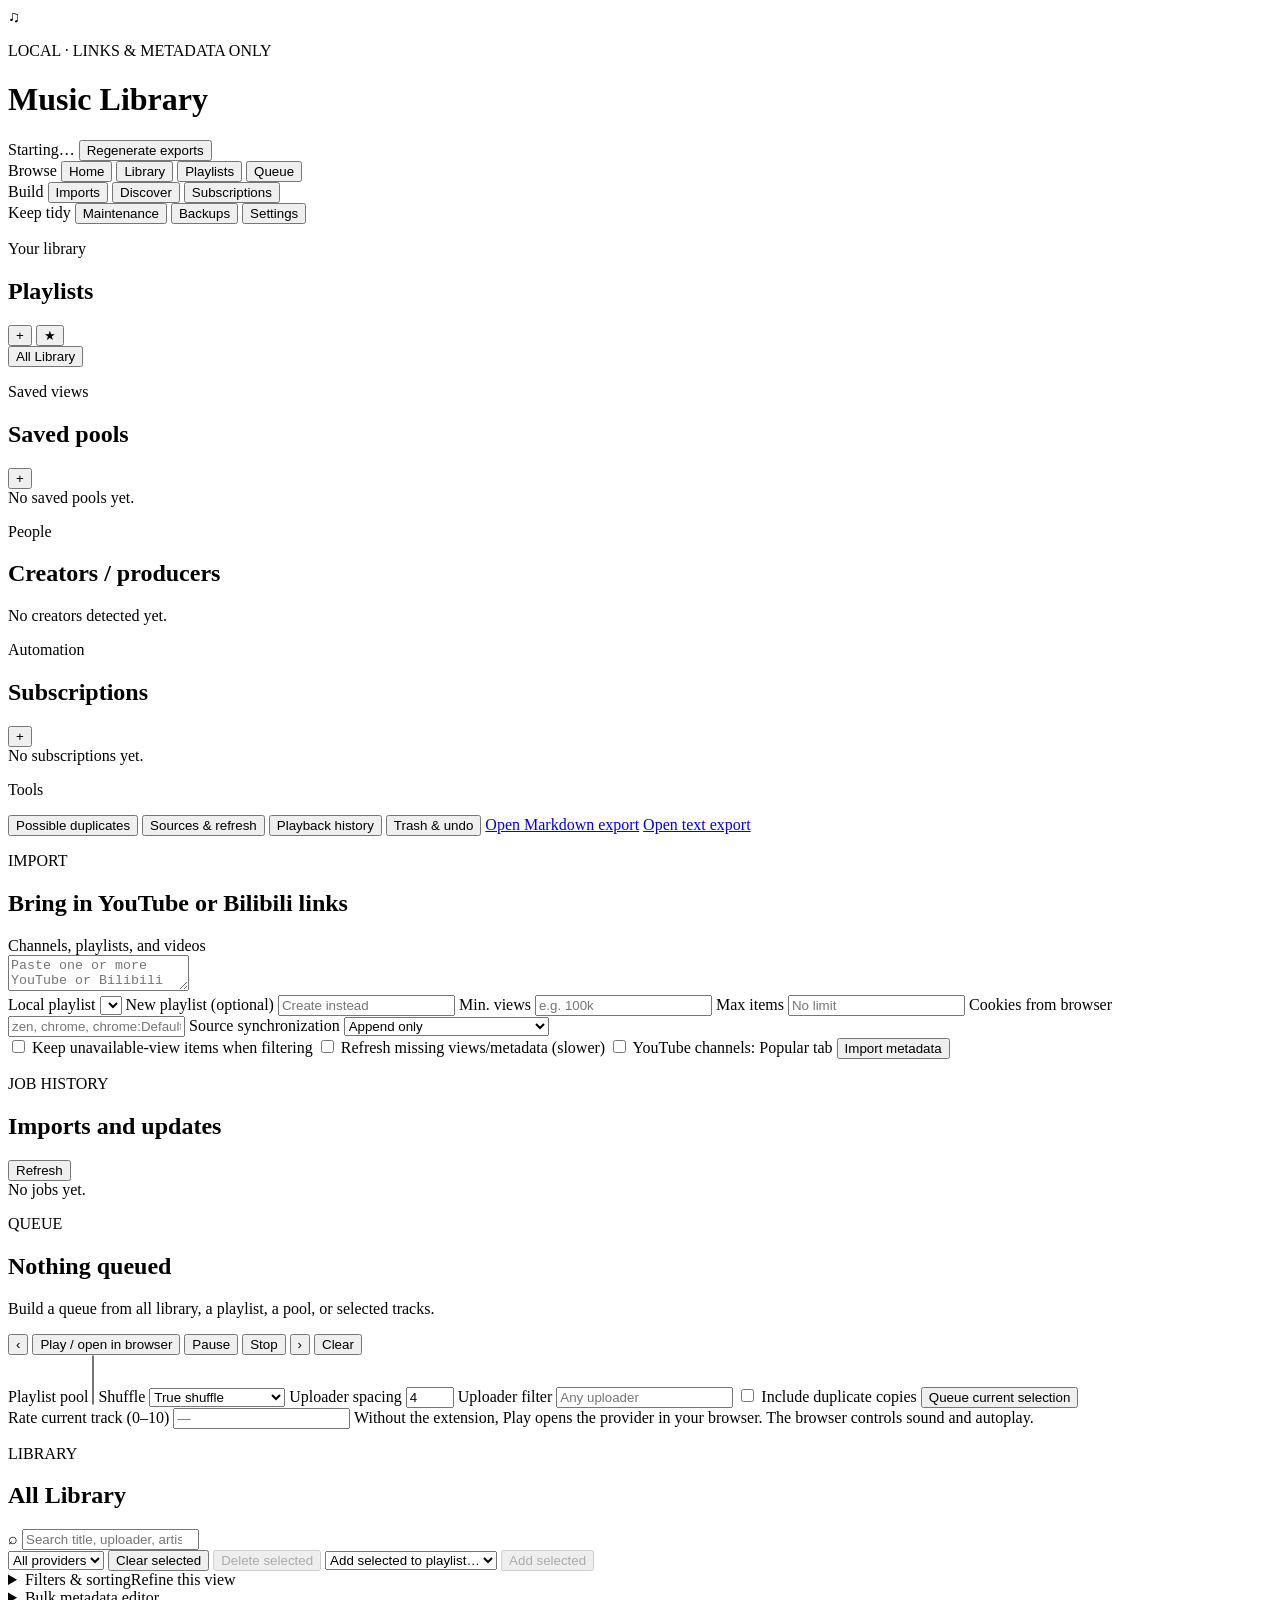
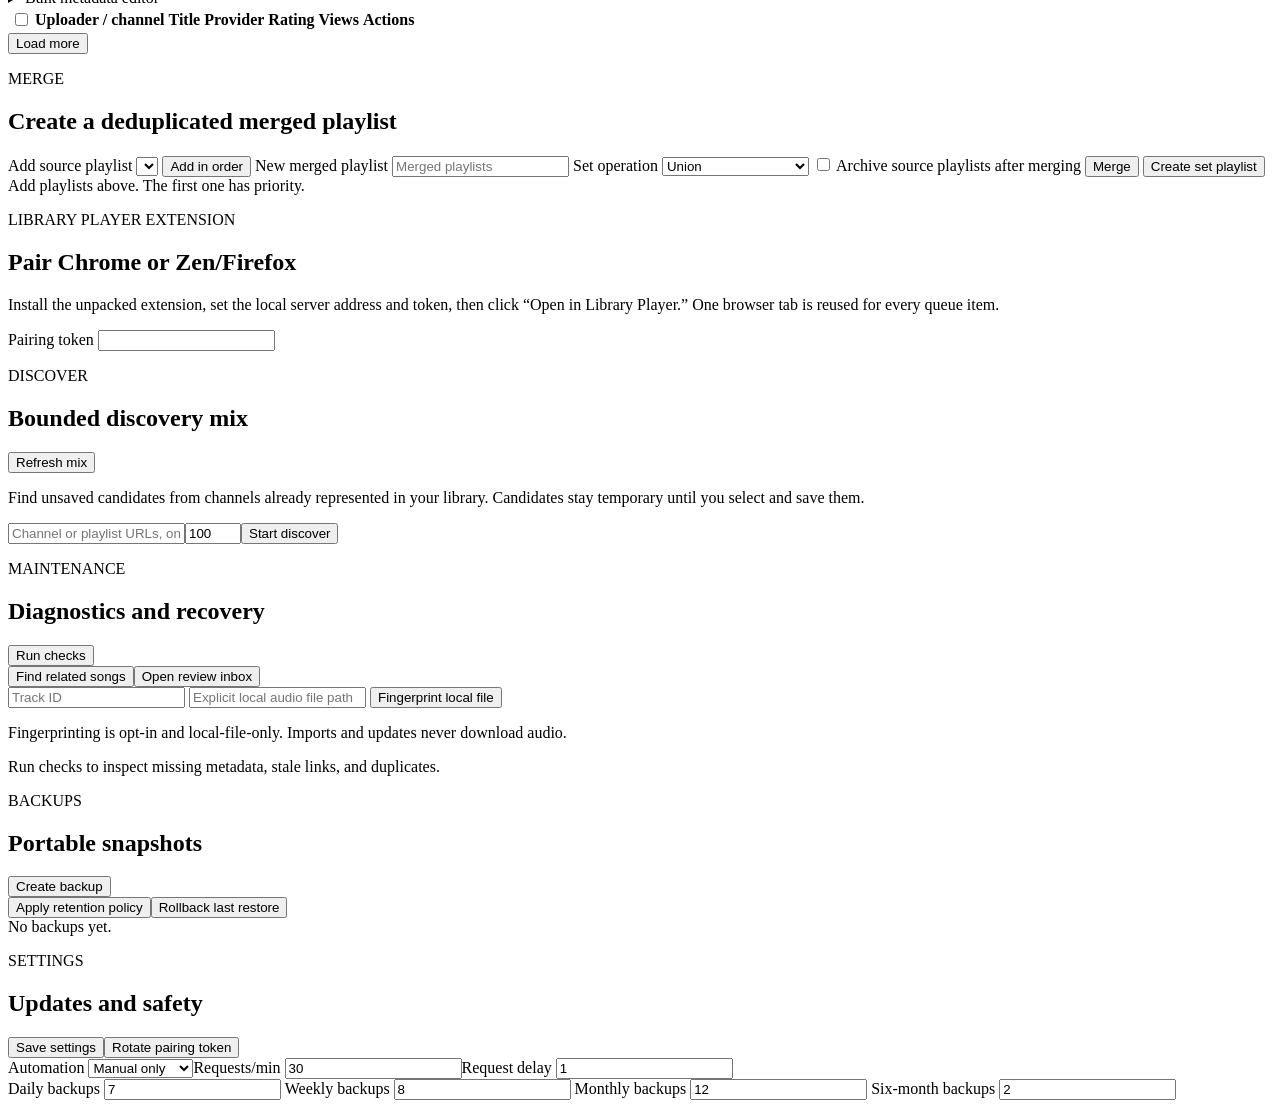
==== music_library/static/index.html @ 89f22b05 "Release v0.5.0 playlist intelligence and packaging" ====
<!doctype html>
<html lang="en">
  <head>
    <meta charset="utf-8">
    <meta name="viewport" content="width=device-width, initial-scale=1">
    <title>Local Music Library</title>
    <link rel="stylesheet" href="/styles.css">
  </head>
  <body>
    <header class="app-header">
      <div class="brand-lockup">
        <div class="brand-mark" aria-hidden="true">♫</div>
        <div>
        <p class="eyebrow">LOCAL · LINKS &amp; METADATA ONLY</p>
        <h1>Music Library</h1>
        </div>
      </div>
      <div class="header-status">
        <span class="stats-chip"><span class="status-dot" aria-hidden="true"></span><span id="stats">Starting…</span></span>
        <button class="secondary" id="export-button">Regenerate exports</button>
      </div>
    </header>
    <nav class="view-nav" aria-label="Primary">
      <div class="nav-group">
        <span class="nav-label">Browse</span>
        <button class="view-link active" data-view="home">Home</button>
        <button class="view-link" data-view="library">Library</button>
        <button class="view-link" data-view="playlists">Playlists</button>
        <button class="view-link" data-view="queue">Queue</button>
      </div>
      <div class="nav-group">
        <span class="nav-label">Build</span>
        <button class="view-link" data-view="imports">Imports</button>
        <button class="view-link" data-view="discover">Discover</button>
        <button class="view-link" data-view="subscriptions">Subscriptions</button>
      </div>
      <div class="nav-group">
        <span class="nav-label">Keep tidy</span>
        <button class="view-link" data-view="maintenance">Maintenance</button>
        <button class="view-link" data-view="backups">Backups</button>
        <button class="view-link" data-view="settings">Settings</button>
      </div>
    </nav>

    <main class="layout">
      <aside class="sidebar">
        <section>
          <p class="sidebar-label">Your library</p>
          <div class="section-heading">
            <h2>Playlists</h2>
            <button class="icon" id="new-playlist-button" title="New playlist">+</button>
            <button class="icon" id="new-rating-playlist-button" title="New rating playlist">★</button>
          </div>
          <button class="playlist-link active" data-playlist-id="">All Library</button>
          <div id="playlist-list" class="stack-list"></div>
        </section>

        <section>
          <p class="sidebar-label">Saved views</p>
          <div class="section-heading">
            <h2>Saved pools</h2>
            <button class="icon" id="save-pool-button" title="Save the current selection as a pool">+</button>
          </div>
          <div id="pool-list" class="stack-list muted">No saved pools yet.</div>
        </section>

        <section>
          <p class="sidebar-label">People</p>
          <div class="section-heading">
            <h2>Creators / producers</h2>
          </div>
          <div id="creator-list" class="stack-list muted">No creators detected yet.</div>
        </section>

        <section>
          <p class="sidebar-label">Automation</p>
          <div class="section-heading">
            <h2>Subscriptions</h2>
            <button class="icon" id="new-subscription-button" title="Subscribe to a channel or playlist">+</button>
          </div>
          <div id="subscription-list" class="stack-list muted">No subscriptions yet.</div>
        </section>

        <section class="sidebar-actions">
          <p class="sidebar-label">Tools</p>
          <button id="duplicates-button">Possible duplicates</button>
          <button id="sources-button">Sources &amp; refresh</button>
          <button id="history-button">Playback history</button>
          <button id="trash-button">Trash &amp; undo</button>
          <a href="/library.md" target="_blank">Open Markdown export</a>
          <a href="/library.txt" target="_blank">Open text export</a>
        </section>
      </aside>

      <section class="workspace">
        <section class="panel import-panel" data-view-panel="imports home">
          <div class="section-heading">
            <div>
              <p class="eyebrow">IMPORT</p>
              <h2>Bring in YouTube or Bilibili links</h2>
            </div>
            <span class="muted">Channels, playlists, and videos</span>
          </div>
          <form id="import-form">
            <textarea id="import-urls" required placeholder="Paste one or more YouTube or Bilibili URLs — one per line"></textarea>
            <div class="form-row import-options">
              <label>Local playlist
                <select id="import-playlist" required></select>
              </label>
              <label>New playlist (optional)
                <input id="new-import-playlist" placeholder="Create instead">
              </label>
              <label>Min. views
                <input id="min-views" placeholder="e.g. 100k" inputmode="decimal">
              </label>
              <label>Max items
                <input id="max-items" type="number" min="1" placeholder="No limit">
              </label>
              <label>Cookies from browser
                <input id="cookies-browser" placeholder="zen, chrome, chrome:Default">
              </label>
              <label>Source synchronization
                <select id="sync-policy">
                  <option value="append_only">Append only</option>
                  <option value="mirror">Mirror source membership</option>
                  <option value="mirror_preserve_local_removals">Mirror, preserve local removals</option>
                </select>
              </label>
            </div>
            <div class="form-row checks">
              <label><input type="checkbox" id="include-unknown-views"> Keep unavailable-view items when filtering</label>
              <label><input type="checkbox" id="refresh-views"> Refresh missing views/metadata (slower)</label>
              <label><input type="checkbox" id="youtube-popular"> YouTube channels: Popular tab</label>
              <button type="submit">Import metadata</button>
            </div>
          </form>
          <p id="import-status" class="status" aria-live="polite"></p>
          <div id="import-progress-wrap" class="import-progress" hidden>
            <progress id="import-progress" max="1" value="0"></progress>
            <span id="import-progress-label" class="muted"></span>
          </div>
        </section>
        <section class="panel jobs-panel" data-view-panel="imports home">
          <div class="section-heading"><div><p class="eyebrow">JOB HISTORY</p><h2>Imports and updates</h2></div><button id="jobs-refresh-button">Refresh</button></div>
          <div id="jobs-list" class="stack-list muted">No jobs yet.</div>
        </section>

        <section class="panel queue-panel" data-view-panel="queue home">
          <div class="section-heading">
            <div>
              <p class="eyebrow">QUEUE</p>
              <h2 id="now-title">Nothing queued</h2>
              <p id="now-creator" class="muted">Build a queue from all library, a playlist, a pool, or selected tracks.</p>
            </div>
            <div class="queue-controls">
              <button id="previous-button" title="Previous">‹</button>
              <button id="play-button">Play / open in browser</button>
              <button id="pause-button" class="secondary">Pause</button>
              <button id="stop-button" class="secondary">Stop</button>
              <button id="next-button" title="Next">›</button>
              <button id="clear-queue-button" class="secondary" title="Clear queue">Clear</button>
            </div>
          </div>
          <div class="queue-build">
            <label>Playlist pool
              <select id="pool-playlists" multiple size="3" aria-label="Playlists to include in queue pool"></select>
            </label>
            <label>Shuffle
              <select id="shuffle-mode">
                <option value="true">True shuffle</option>
                <option value="variety">Variety by uploader</option>
              </select>
            </label>
            <label>Uploader spacing
              <input id="creator-cooldown" type="number" min="0" max="20" value="4">
            </label>
            <label>Uploader filter
              <input id="creator-filter" placeholder="Any uploader">
            </label>
            <label><input id="include-repeats" type="checkbox"> Include duplicate copies</label>
            <button id="queue-selection-button">Queue current selection</button>
          </div>
          <div class="rating-bar">
            <label for="now-rating">Rate current track (0–10)</label>
            <input id="now-rating" inputmode="decimal" placeholder="—" aria-label="Rate current track from 0 to 10">
            <span id="player-status" class="muted">Without the extension, Play opens the provider in your browser. The browser controls sound and autoplay.</span>
          </div>
          <ol id="queue-preview" class="queue-preview"></ol>
        </section>

        <section class="panel library-panel" data-view-panel="library home">
          <div class="section-heading library-heading">
            <div>
              <p class="eyebrow">LIBRARY</p>
              <h2 id="library-heading">All Library</h2>
            </div>
            <span id="result-count" class="muted"></span>
          </div>
          <div class="library-tools">
            <div class="library-search-row">
              <div class="search-field">
                <span class="search-icon" aria-hidden="true">⌕</span>
                <input id="track-search" type="search" placeholder="Search title, uploader, artist, album, tags, notes…">
              </div>
              <select id="provider-filter" aria-label="Filter by provider">
                <option value="">All providers</option>
                <option value="youtube">YouTube</option>
                <option value="bilibili">Bilibili</option>
              </select>
              <button id="clear-selection-button" class="secondary">Clear selected</button>
              <button id="remove-selected-button" class="danger" disabled>Delete selected</button>
              <select id="selection-playlist" aria-label="Playlist for selected tracks">
                <option value="">Add selected to playlist…</option>
              </select>
              <button id="add-selected-button" disabled>Add selected</button>
            </div>
            <details class="filter-drawer">
              <summary><span>Filters &amp; sorting</span><span class="filter-summary">Refine this view</span></summary>
              <div class="filter-grid">
                <input id="creator-library-filter" type="search" placeholder="Filter uploader">
                <input id="artist-library-filter" type="search" placeholder="Filter artist">
                <input id="album-library-filter" type="search" placeholder="Filter album">
                <input id="genre-library-filter" type="search" placeholder="Filter genre">
                <select id="availability-filter">
                  <option value="">Any availability</option>
                  <option value="available">Available</option>
                  <option value="unavailable">Unavailable</option>
                  <option value="private">Private</option>
                  <option value="deleted">Deleted</option>
                </select>
                <input id="rating-filter" type="number" min="0" max="10" step="0.1" placeholder="Min rating">
                <input id="min-duration-filter" type="number" min="0" step="1" placeholder="Min seconds">
                <input id="max-duration-filter" type="number" min="0" step="1" placeholder="Max seconds">
                <input id="min-views-filter" type="number" min="0" step="1" placeholder="Min views">
                <input id="max-views-filter" type="number" min="0" step="1" placeholder="Max views">
                <select id="override-filter">
                  <option value="">Any metadata source</option>
                  <option value="true">User-overridden</option>
                  <option value="false">Provider-only</option>
                </select>
                <label class="sort-control">Sort
                  <select id="track-sort">
                    <option value="creator">Uploader</option>
                    <option value="title">Title</option>
                    <option value="provider">Provider</option>
                    <option value="artist">Artist</option>
                    <option value="album">Album</option>
                    <option value="genre">Genre</option>
                    <option value="views">Views</option>
                    <option value="rating">Rating</option>
                    <option value="duration">Duration</option>
                    <option value="position">Playlist order</option>
                    <option value="least_recently_played">Least recently played</option>
                    <option value="last_played">Last played (old → recent)</option>
                    <option value="date_added">Date added</option>
                  </select>
                </label>
                <label class="sort-control">Order
                  <select id="track-order">
                    <option value="asc">A → Z / low → high</option>
                    <option value="desc">Z → A / high → low</option>
                  </select>
                </label>
              </div>
              <div class="filter-actions">
                <button id="save-search-button" class="secondary">Save this search</button>
                <select id="saved-search-select"><option value="">Saved searches…</option></select>
              </div>
            </details>
          </div>
          <details class="bulk-editor">
            <summary>Bulk metadata editor</summary>
            <p class="muted">Build one or more operations, preview the exact changes, then apply them as one undoable action. Uses the selected tracks.</p>
            <div class="filters">
              <select id="bulk-operation-type">
                <option value="set">Set value</option>
                <option value="clear">Clear field</option>
                <option value="provider_refresh">Enable/disable provider refresh</option>
                <option value="find_replace">Find and replace</option>
                <option value="regex_replace">Regex replacement</option>
                <option value="exact_normalize">Exact-match normalization</option>
                <option value="tags_add">Add tags/aliases</option>
                <option value="tags_remove">Remove tags/aliases</option>
                <option value="tags_replace">Replace tags/aliases</option>
                <option value="copy_from_track">Copy from one track</option>
              </select>
              <select id="bulk-field">
                <option value="artist">Artist</option><option value="album">Album</option>
                <option value="album_artist">Album artist</option><option value="composer">Composer</option>
                <option value="featured_artists">Featured artists</option><option value="release_year">Release year</option>
                <option value="genre">Genre</option><option value="tags">Tags</option>
                <option value="notes">Notes</option><option value="aliases">Aliases</option>
                <option value="artwork_url">Artwork URL</option><option value="availability">Availability</option>
                <option value="version">Version/mix</option><option value="bpm">BPM</option>
                <option value="musical_key">Musical key</option><option value="language">Language</option>
                <option value="isrc">ISRC</option>
              </select>
              <input id="bulk-value" placeholder="Value, comma-separated values, or exact match">
              <input id="bulk-replacement" placeholder="Replacement">
              <input id="bulk-source-track" type="number" min="1" placeholder="Source track ID">
              <label><input id="bulk-refresh-enabled" type="checkbox" checked> Provider refresh enabled</label>
              <label><input id="bulk-ignore-case" type="checkbox"> Regex ignore case</label>
              <button id="bulk-add-operation" type="button" class="secondary">Add operation</button>
            </div>
            <div id="bulk-operation-list" class="stack-list muted">No operations added.</div>
            <div class="button-row">
              <button id="bulk-preview-button" type="button">Preview selected</button>
              <button id="bulk-apply-button" type="button" disabled>Apply preview</button>
              <button id="bulk-undo-button" type="button" class="secondary" disabled>Undo last bulk edit</button>
            </div>
            <div id="bulk-preview" class="stack-list muted">No preview yet.</div>
          </details>
          <div class="table-wrap library-scroll">
            <table>
              <thead>
                <tr>
                  <th><input type="checkbox" id="select-page" aria-label="Select page"></th>
                  <th>Uploader / channel</th>
                  <th>Title</th>
                  <th>Provider</th>
                  <th>Rating</th>
                  <th>Views</th>
                  <th>Actions</th>
                </tr>
              </thead>
              <tbody id="track-list"></tbody>
            </table>
          </div>
          <button id="load-more-button" class="secondary">Load more</button>
        </section>

        <section class="panel merge-panel" data-view-panel="playlists">
          <div class="section-heading">
            <div>
              <p class="eyebrow">MERGE</p>
              <h2>Create a deduplicated merged playlist</h2>
            </div>
          </div>
          <div class="form-row">
            <label>Add source playlist
              <select id="merge-source"></select>
            </label>
            <button id="merge-add-button" type="button">Add in order</button>
            <label>New merged playlist
              <input id="merge-name" placeholder="Merged playlists">
            </label>
            <label>Set operation
              <select id="playlist-set-operation"><option value="union">Union</option><option value="intersection">Intersection</option><option value="difference">Difference</option><option value="symmetric_difference">Symmetric difference</option></select>
            </label>
            <label><input type="checkbox" id="merge-archive"> Archive source playlists after merging</label>
            <button id="merge-button" type="button">Merge</button>
            <button id="playlist-set-button" type="button">Create set playlist</button>
          </div>
          <div id="merge-order" class="merge-order muted">Add playlists above. The first one has priority.</div>
        </section>

        <section class="panel pairing-panel" data-view-panel="settings home">
          <div>
            <p class="eyebrow">LIBRARY PLAYER EXTENSION</p>
            <h2>Pair Chrome or Zen/Firefox</h2>
            <p>Install the unpacked extension, set the local server address and token, then click “Open in Library Player.” One browser tab is reused for every queue item.</p>
          </div>
          <label>Pairing token
            <input id="pairing-token" readonly>
          </label>
          <p id="extension-status" class="status"></p>
        </section>
        <section class="panel" data-view-panel="discover">
          <div class="section-heading"><div><p class="eyebrow">DISCOVER</p><h2>Bounded discovery mix</h2></div>
            <button id="discover-refresh-button">Refresh mix</button></div>
          <p class="muted">Find unsaved candidates from channels already represented in your library. Candidates stay temporary until you select and save them.</p>
          <div class="form-row"><input id="discover-sources" placeholder="Channel or playlist URLs, one per line"><input id="discover-page-size" type="number" min="1" max="500" value="100"><button id="discover-start-button">Start discover</button></div>
          <div id="discover-status" class="status"></div><div id="discover-list" class="stack-list"></div>
        </section>
        <section class="panel" data-view-panel="maintenance">
          <div class="section-heading"><div><p class="eyebrow">MAINTENANCE</p><h2>Diagnostics and recovery</h2></div><button id="maintenance-refresh-button">Run checks</button></div>
          <div class="form-row"><button id="relationship-scan-button">Find related songs</button><button id="review-refresh-button">Open review inbox</button></div>
          <div class="form-row">
            <input id="fingerprint-track-id" type="number" min="1" placeholder="Track ID">
            <input id="fingerprint-local-path" placeholder="Explicit local audio file path">
            <button id="fingerprint-local-button">Fingerprint local file</button>
          </div>
          <p class="muted">Fingerprinting is opt-in and local-file-only. Imports and updates never download audio.</p>
          <div id="maintenance-report" class="stack-list muted">Run checks to inspect missing metadata, stale links, and duplicates.</div>
          <div id="review-list" class="stack-list"></div>
        </section>
        <section class="panel" data-view-panel="backups">
          <div class="section-heading"><div><p class="eyebrow">BACKUPS</p><h2>Portable snapshots</h2></div><button id="create-backup-button">Create backup</button></div>
          <div class="form-row"><button id="prune-backups-button" class="secondary">Apply retention policy</button><button id="rollback-restore-button" class="secondary">Rollback last restore</button></div>
          <div id="backup-list" class="stack-list muted">No backups yet.</div>
        </section>
        <section class="panel" data-view-panel="settings">
          <div class="section-heading"><div><p class="eyebrow">SETTINGS</p><h2>Updates and safety</h2></div><div class="button-row"><button id="save-settings-button">Save settings</button><button id="rotate-pairing-token-button" class="secondary">Rotate pairing token</button></div></div>
          <div class="form-row"><label>Automation <select id="setting-schedule"><option value="manual">Manual only</option><option value="3h">Every 3 hours</option><option value="daily">Daily</option></select></label><label>Requests/min <input id="setting-rpm" type="number" min="1" value="30"></label><label>Request delay <input id="setting-delay" type="number" min="0" step="0.1" value="1"></label></div>
          <div class="form-row">
            <label>Daily backups <input id="setting-backup-daily" type="number" min="0" value="7"></label>
            <label>Weekly backups <input id="setting-backup-weekly" type="number" min="0" value="8"></label>
            <label>Monthly backups <input id="setting-backup-monthly" type="number" min="0" value="12"></label>
            <label>Six-month backups <input id="setting-backup-long-term" type="number" min="1" value="2"></label>
          </div>
        </section>
      </section>
    </main>

    <div id="toast" class="rating-toast" hidden>
      <span id="toast-label"></span>
      <input id="toast-rating" inputmode="decimal" placeholder="Rate 0–10">
      <button id="toast-save-button">Save</button>
    </div>
    <div id="dialog" class="dialog" hidden aria-hidden="true" role="dialog" aria-modal="true" aria-labelledby="dialog-title">
      <div class="dialog-card">
        <button class="dialog-close" id="dialog-close" aria-label="Close">×</button>
        <div id="dialog-content"><h2 id="dialog-title">Dialog</h2></div>
      </div>
    </div>
    <script type="module" src="/app.js"></script>
  </body>
</html>
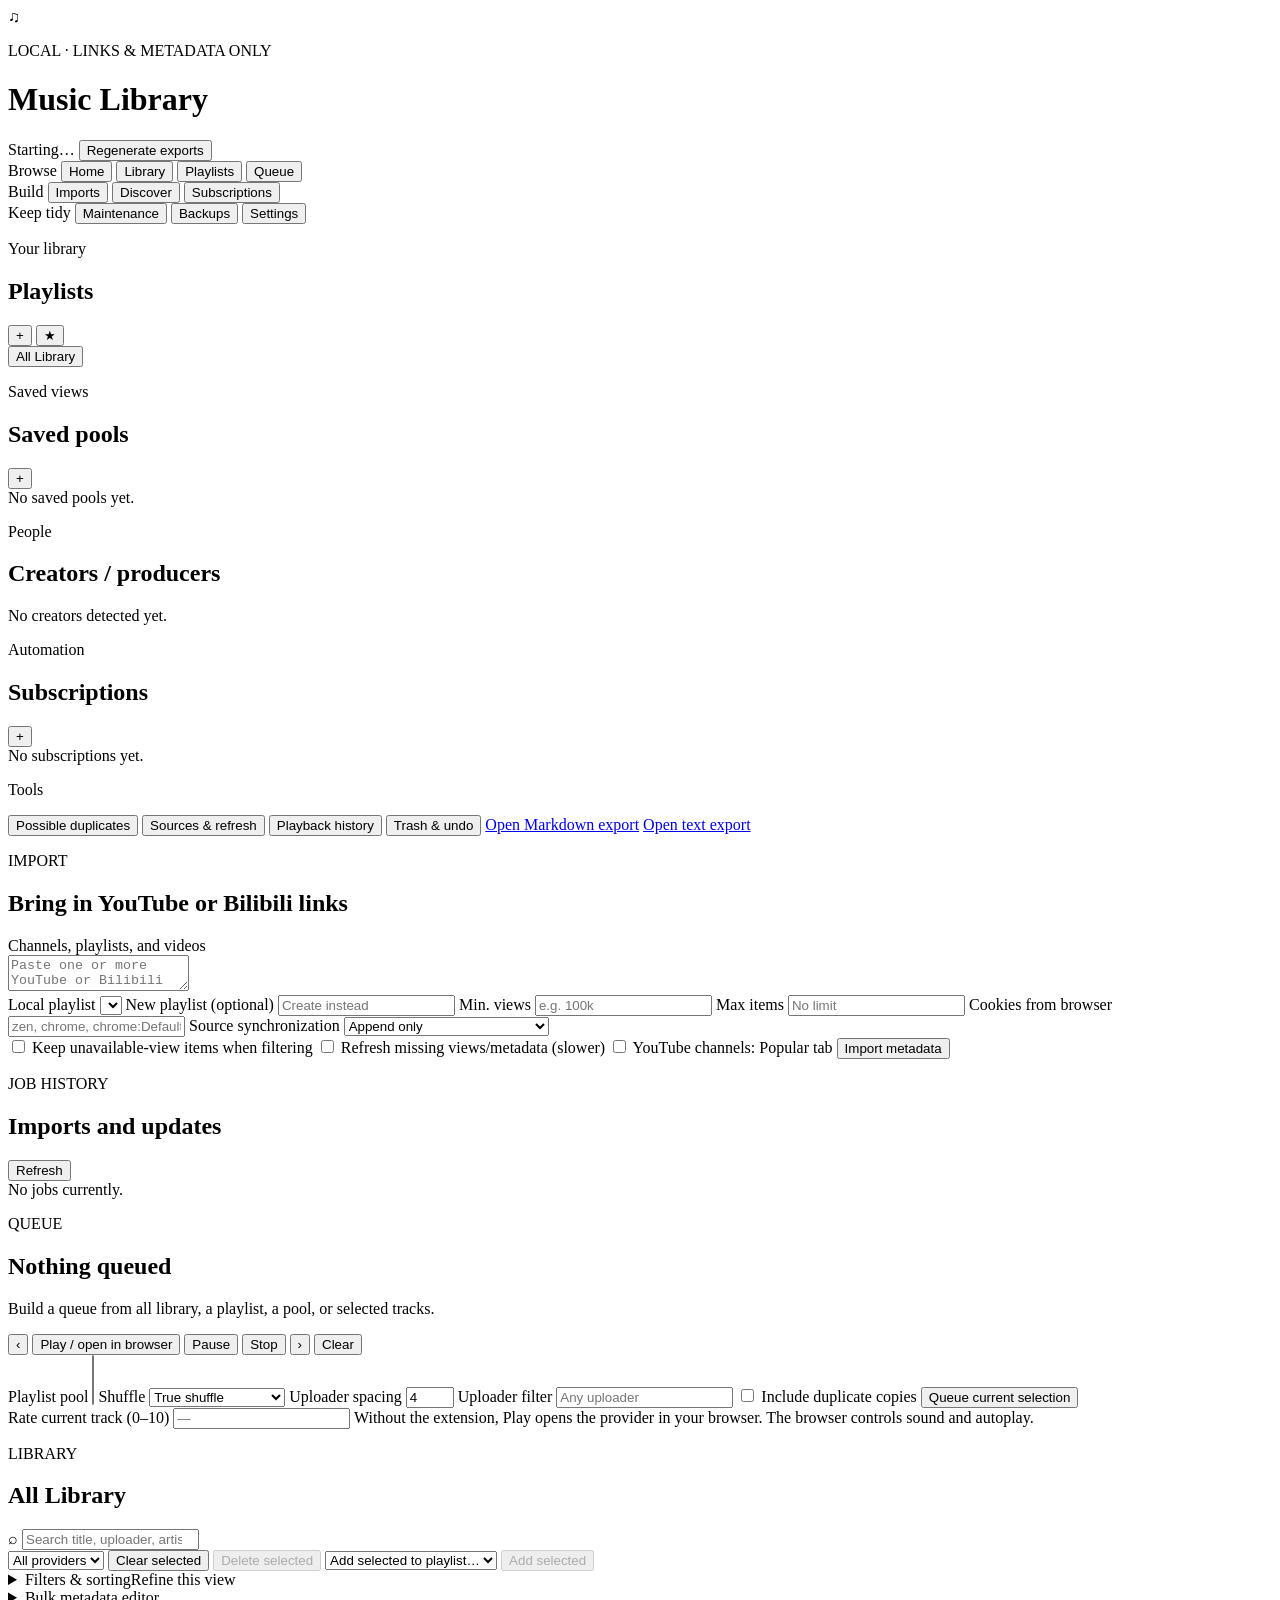
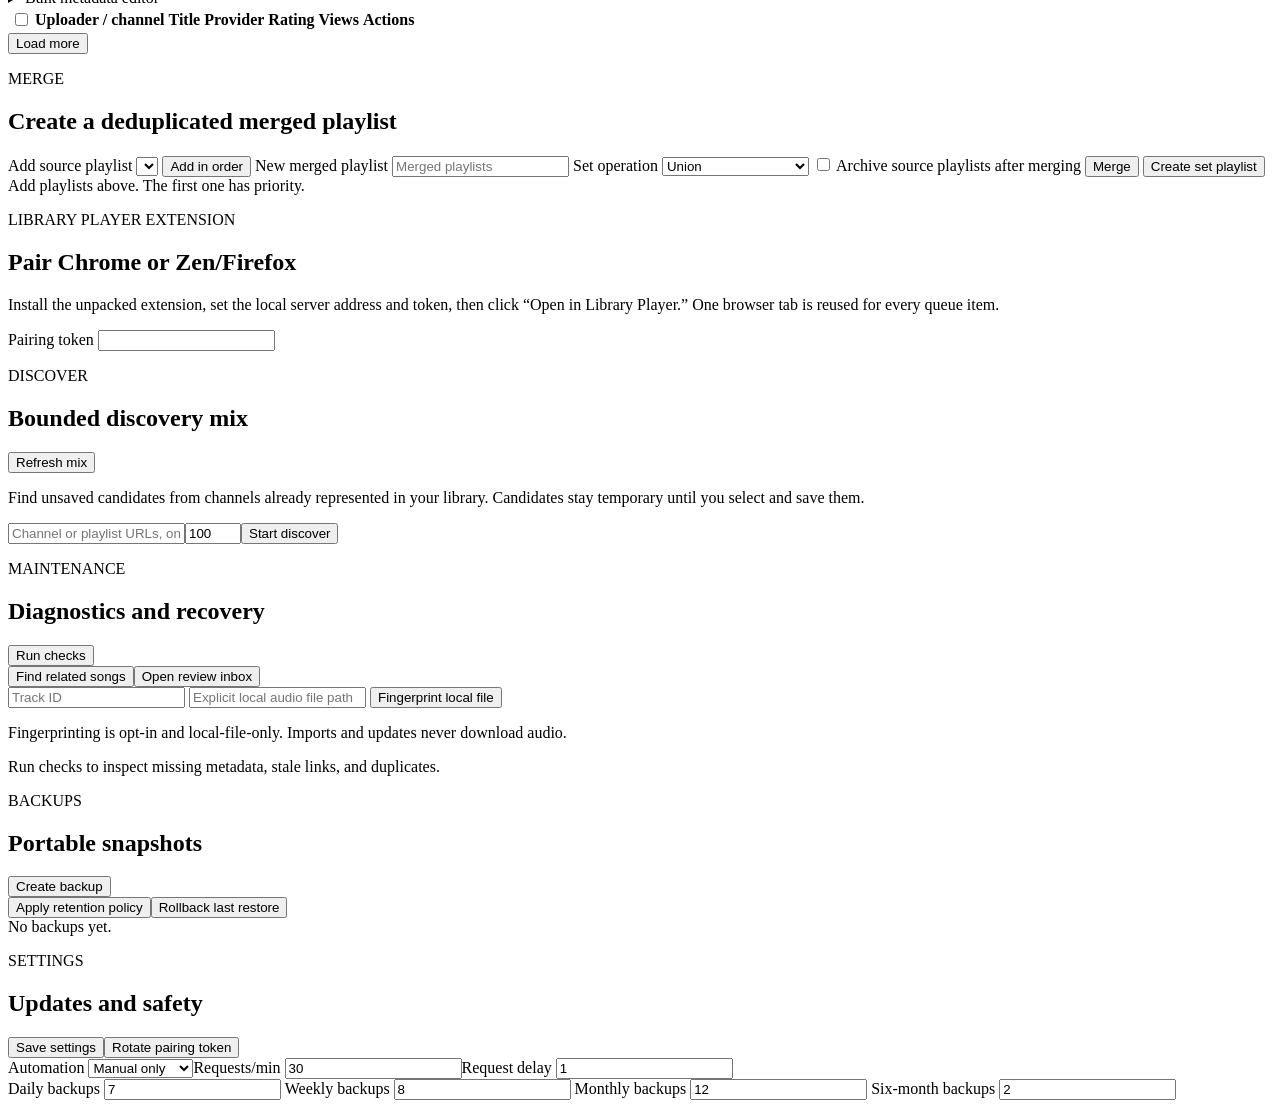
==== commit 054ca491: "Release v0.5.1 player UX and playback fixes" ====
--- a/music_library/static/index.html
+++ b/music_library/static/index.html
@@ -142,7 +142,11 @@
         </section>
         <section class="panel jobs-panel" data-view-panel="imports home">
           <div class="section-heading"><div><p class="eyebrow">JOB HISTORY</p><h2>Imports and updates</h2></div><button id="jobs-refresh-button">Refresh</button></div>
-          <div id="jobs-list" class="stack-list muted">No jobs yet.</div>
+          <div id="jobs-list" class="stack-list muted">No jobs currently.</div>
+          <details id="jobs-issues-wrap" class="jobs-issues" hidden>
+            <summary>Recent issues</summary>
+            <div id="jobs-issues" class="stack-list muted"></div>
+          </details>
         </section>
 
         <section class="panel queue-panel" data-view-panel="queue home">
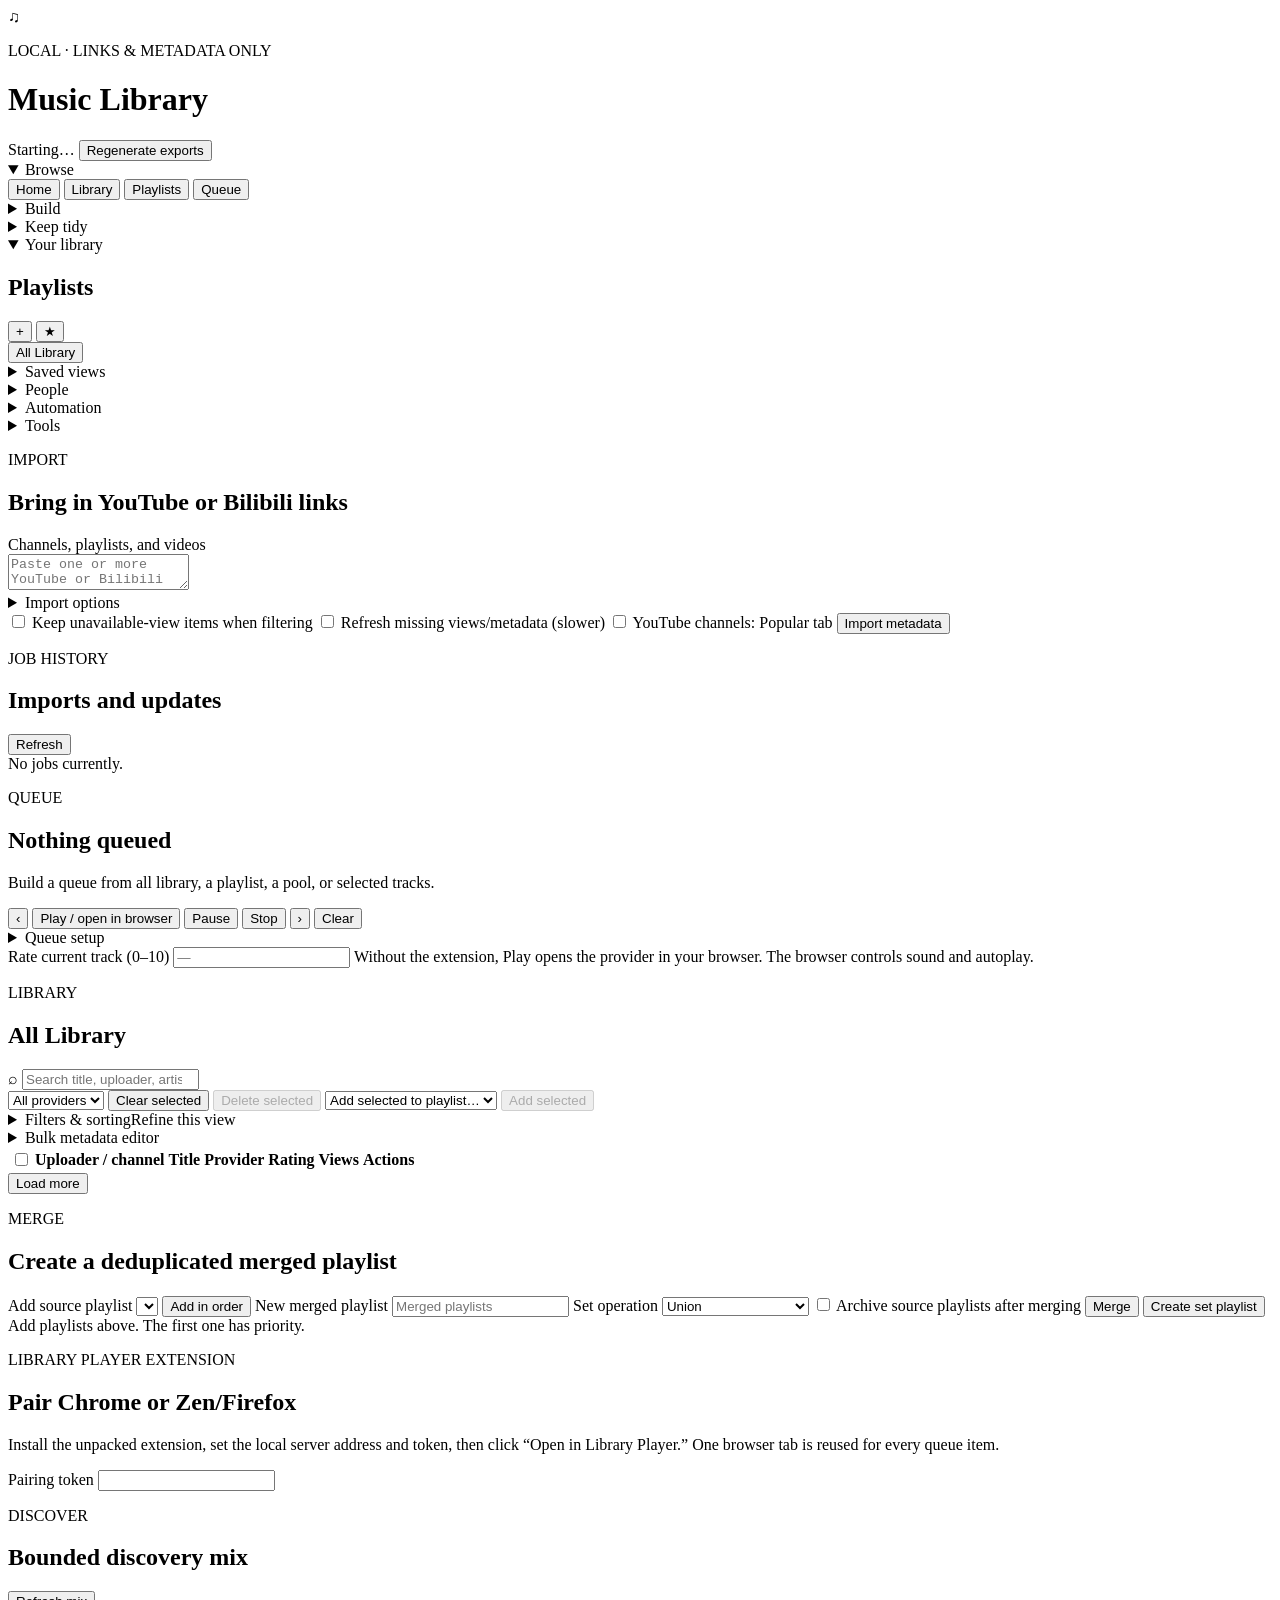
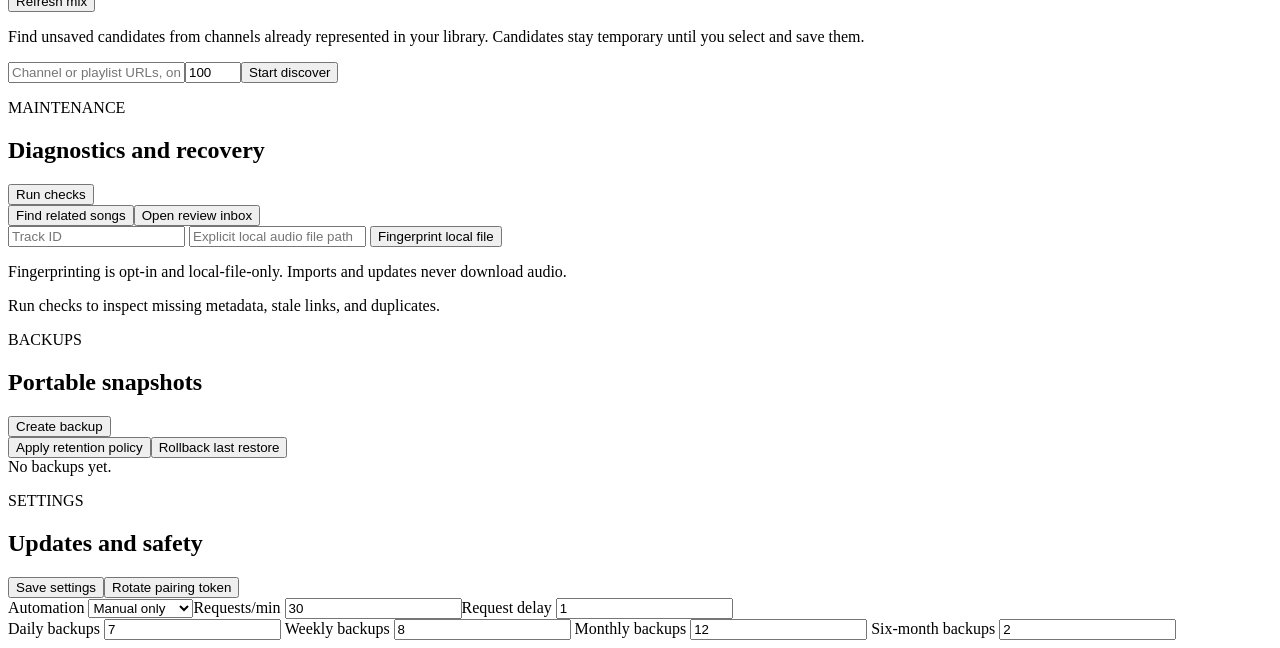
==== commit b42fa13a: "Simplify documentation and sharpen dashboard UI" ====
--- a/music_library/static/index.html
+++ b/music_library/static/index.html
@@ -21,31 +21,37 @@
       </div>
     </header>
     <nav class="view-nav" aria-label="Primary">
-      <div class="nav-group">
-        <span class="nav-label">Browse</span>
+      <details class="nav-menu" open>
+        <summary>Browse</summary>
+        <div class="nav-group">
         <button class="view-link active" data-view="home">Home</button>
         <button class="view-link" data-view="library">Library</button>
         <button class="view-link" data-view="playlists">Playlists</button>
         <button class="view-link" data-view="queue">Queue</button>
-      </div>
-      <div class="nav-group">
-        <span class="nav-label">Build</span>
+        </div>
+      </details>
+      <details class="nav-menu">
+        <summary>Build</summary>
+        <div class="nav-group">
         <button class="view-link" data-view="imports">Imports</button>
         <button class="view-link" data-view="discover">Discover</button>
         <button class="view-link" data-view="subscriptions">Subscriptions</button>
-      </div>
-      <div class="nav-group">
-        <span class="nav-label">Keep tidy</span>
+        </div>
+      </details>
+      <details class="nav-menu">
+        <summary>Keep tidy</summary>
+        <div class="nav-group">
         <button class="view-link" data-view="maintenance">Maintenance</button>
         <button class="view-link" data-view="backups">Backups</button>
         <button class="view-link" data-view="settings">Settings</button>
-      </div>
+        </div>
+      </details>
     </nav>
 
     <main class="layout">
       <aside class="sidebar">
-        <section>
-          <p class="sidebar-label">Your library</p>
+        <details class="side-menu" open>
+          <summary class="sidebar-label">Your library</summary>
           <div class="section-heading">
             <h2>Playlists</h2>
             <button class="icon" id="new-playlist-button" title="New playlist">+</button>
@@ -53,47 +59,47 @@
           </div>
           <button class="playlist-link active" data-playlist-id="">All Library</button>
           <div id="playlist-list" class="stack-list"></div>
-        </section>
-
-        <section>
-          <p class="sidebar-label">Saved views</p>
+        </details>
+
+        <details class="side-menu">
+          <summary class="sidebar-label">Saved views</summary>
           <div class="section-heading">
             <h2>Saved pools</h2>
             <button class="icon" id="save-pool-button" title="Save the current selection as a pool">+</button>
           </div>
           <div id="pool-list" class="stack-list muted">No saved pools yet.</div>
-        </section>
-
-        <section>
-          <p class="sidebar-label">People</p>
+        </details>
+
+        <details class="side-menu">
+          <summary class="sidebar-label">People</summary>
           <div class="section-heading">
             <h2>Creators / producers</h2>
           </div>
           <div id="creator-list" class="stack-list muted">No creators detected yet.</div>
-        </section>
-
-        <section>
-          <p class="sidebar-label">Automation</p>
+        </details>
+
+        <details class="side-menu">
+          <summary class="sidebar-label">Automation</summary>
           <div class="section-heading">
             <h2>Subscriptions</h2>
             <button class="icon" id="new-subscription-button" title="Subscribe to a channel or playlist">+</button>
           </div>
           <div id="subscription-list" class="stack-list muted">No subscriptions yet.</div>
-        </section>
-
-        <section class="sidebar-actions">
-          <p class="sidebar-label">Tools</p>
+        </details>
+
+        <details class="side-menu sidebar-actions">
+          <summary class="sidebar-label">Tools</summary>
           <button id="duplicates-button">Possible duplicates</button>
           <button id="sources-button">Sources &amp; refresh</button>
           <button id="history-button">Playback history</button>
           <button id="trash-button">Trash &amp; undo</button>
           <a href="/library.md" target="_blank">Open Markdown export</a>
           <a href="/library.txt" target="_blank">Open text export</a>
-        </section>
+        </details>
       </aside>
 
       <section class="workspace">
-        <section class="panel import-panel" data-view-panel="imports home">
+        <section class="panel import-panel" data-view-panel="imports">
           <div class="section-heading">
             <div>
               <p class="eyebrow">IMPORT</p>
@@ -103,7 +109,9 @@
           </div>
           <form id="import-form">
             <textarea id="import-urls" required placeholder="Paste one or more YouTube or Bilibili URLs — one per line"></textarea>
-            <div class="form-row import-options">
+            <details class="compact-menu">
+              <summary>Import options</summary>
+              <div class="form-row import-options">
               <label>Local playlist
                 <select id="import-playlist" required></select>
               </label>
@@ -126,7 +134,8 @@
                   <option value="mirror_preserve_local_removals">Mirror, preserve local removals</option>
                 </select>
               </label>
-            </div>
+              </div>
+            </details>
             <div class="form-row checks">
               <label><input type="checkbox" id="include-unknown-views"> Keep unavailable-view items when filtering</label>
               <label><input type="checkbox" id="refresh-views"> Refresh missing views/metadata (slower)</label>
@@ -140,7 +149,7 @@
             <span id="import-progress-label" class="muted"></span>
           </div>
         </section>
-        <section class="panel jobs-panel" data-view-panel="imports home">
+        <section class="panel jobs-panel" data-view-panel="imports">
           <div class="section-heading"><div><p class="eyebrow">JOB HISTORY</p><h2>Imports and updates</h2></div><button id="jobs-refresh-button">Refresh</button></div>
           <div id="jobs-list" class="stack-list muted">No jobs currently.</div>
           <details id="jobs-issues-wrap" class="jobs-issues" hidden>
@@ -149,7 +158,7 @@
           </details>
         </section>
 
-        <section class="panel queue-panel" data-view-panel="queue home">
+        <section class="panel queue-panel" data-view-panel="queue">
           <div class="section-heading">
             <div>
               <p class="eyebrow">QUEUE</p>
@@ -165,6 +174,8 @@
               <button id="clear-queue-button" class="secondary" title="Clear queue">Clear</button>
             </div>
           </div>
+          <details class="compact-menu queue-options">
+            <summary>Queue setup</summary>
           <div class="queue-build">
             <label>Playlist pool
               <select id="pool-playlists" multiple size="3" aria-label="Playlists to include in queue pool"></select>
@@ -184,6 +195,7 @@
             <label><input id="include-repeats" type="checkbox"> Include duplicate copies</label>
             <button id="queue-selection-button">Queue current selection</button>
           </div>
+          </details>
           <div class="rating-bar">
             <label for="now-rating">Rate current track (0–10)</label>
             <input id="now-rating" inputmode="decimal" placeholder="—" aria-label="Rate current track from 0 to 10">
@@ -358,7 +370,7 @@
           <div id="merge-order" class="merge-order muted">Add playlists above. The first one has priority.</div>
         </section>
 
-        <section class="panel pairing-panel" data-view-panel="settings home">
+        <section class="panel pairing-panel" data-view-panel="settings">
           <div>
             <p class="eyebrow">LIBRARY PLAYER EXTENSION</p>
             <h2>Pair Chrome or Zen/Firefox</h2>
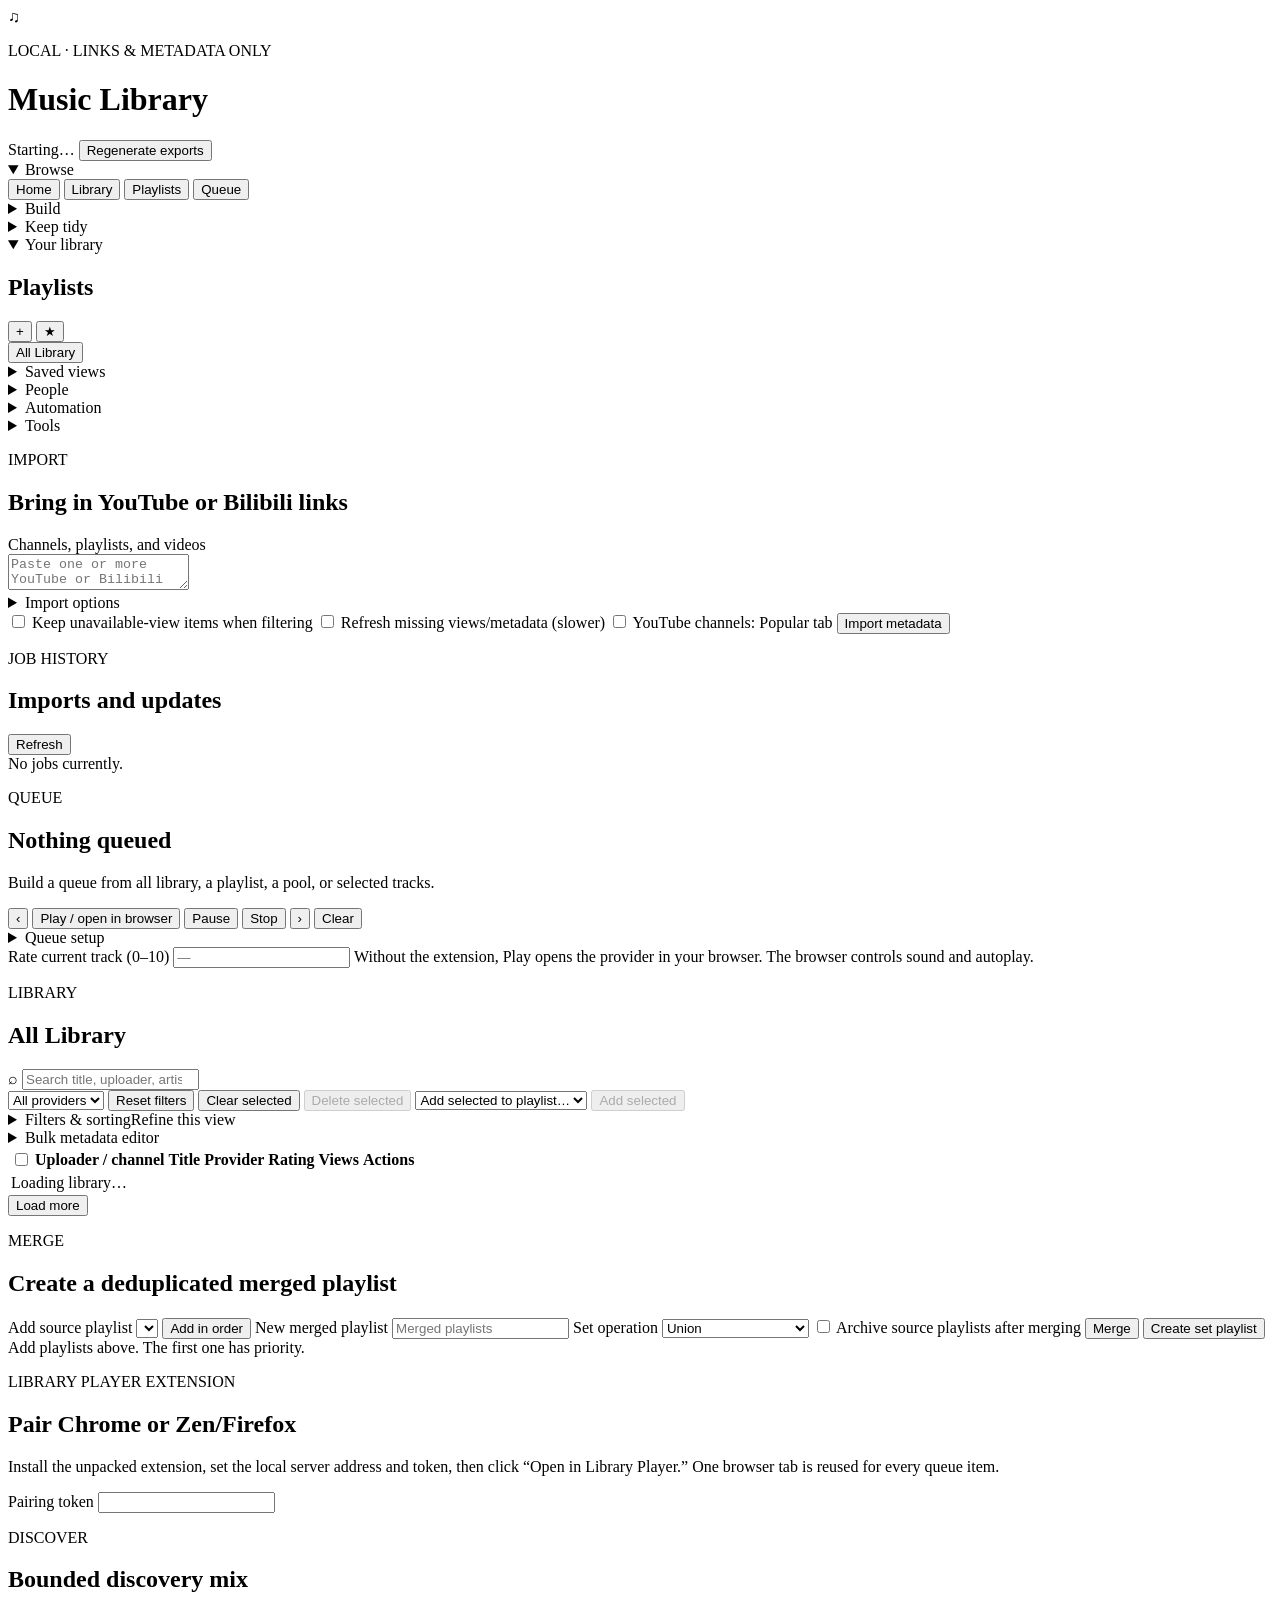
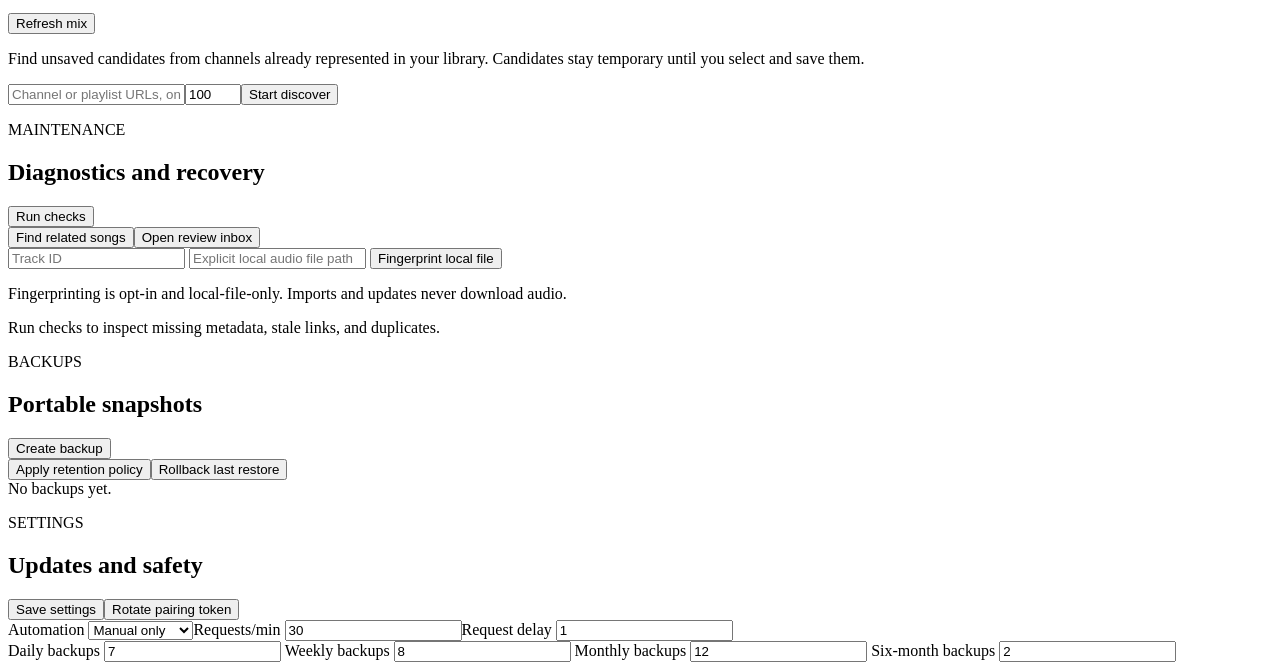
==== commit 36761765: "Fix dashboard startup after sidebar menu redesign" ====
--- a/music_library/static/index.html
+++ b/music_library/static/index.html
@@ -48,6 +48,8 @@
       </details>
     </nav>
 
+    <p id="app-status" class="app-status" role="status" aria-live="polite" hidden></p>
+
     <main class="layout">
       <aside class="sidebar">
         <details class="side-menu" open>
@@ -57,7 +59,7 @@
             <button class="icon" id="new-playlist-button" title="New playlist">+</button>
             <button class="icon" id="new-rating-playlist-button" title="New rating playlist">★</button>
           </div>
-          <button class="playlist-link active" data-playlist-id="">All Library</button>
+          <button id="all-library-button" class="playlist-link active" data-playlist-id="">All Library</button>
           <div id="playlist-list" class="stack-list"></div>
         </details>
 
@@ -223,6 +225,7 @@
                 <option value="youtube">YouTube</option>
                 <option value="bilibili">Bilibili</option>
               </select>
+              <button id="reset-library-filters" class="secondary">Reset filters</button>
               <button id="clear-selection-button" class="secondary">Clear selected</button>
               <button id="remove-selected-button" class="danger" disabled>Delete selected</button>
               <select id="selection-playlist" aria-label="Playlist for selected tracks">
@@ -339,7 +342,7 @@
                   <th>Actions</th>
                 </tr>
               </thead>
-              <tbody id="track-list"></tbody>
+              <tbody id="track-list"><tr><td colspan="7" class="muted">Loading library…</td></tr></tbody>
             </table>
           </div>
           <button id="load-more-button" class="secondary">Load more</button>
@@ -429,6 +432,6 @@
         <div id="dialog-content"><h2 id="dialog-title">Dialog</h2></div>
       </div>
     </div>
-    <script type="module" src="/app.js"></script>
+    <script type="module" src="/app.js?v=20261016-library-load"></script>
   </body>
 </html>
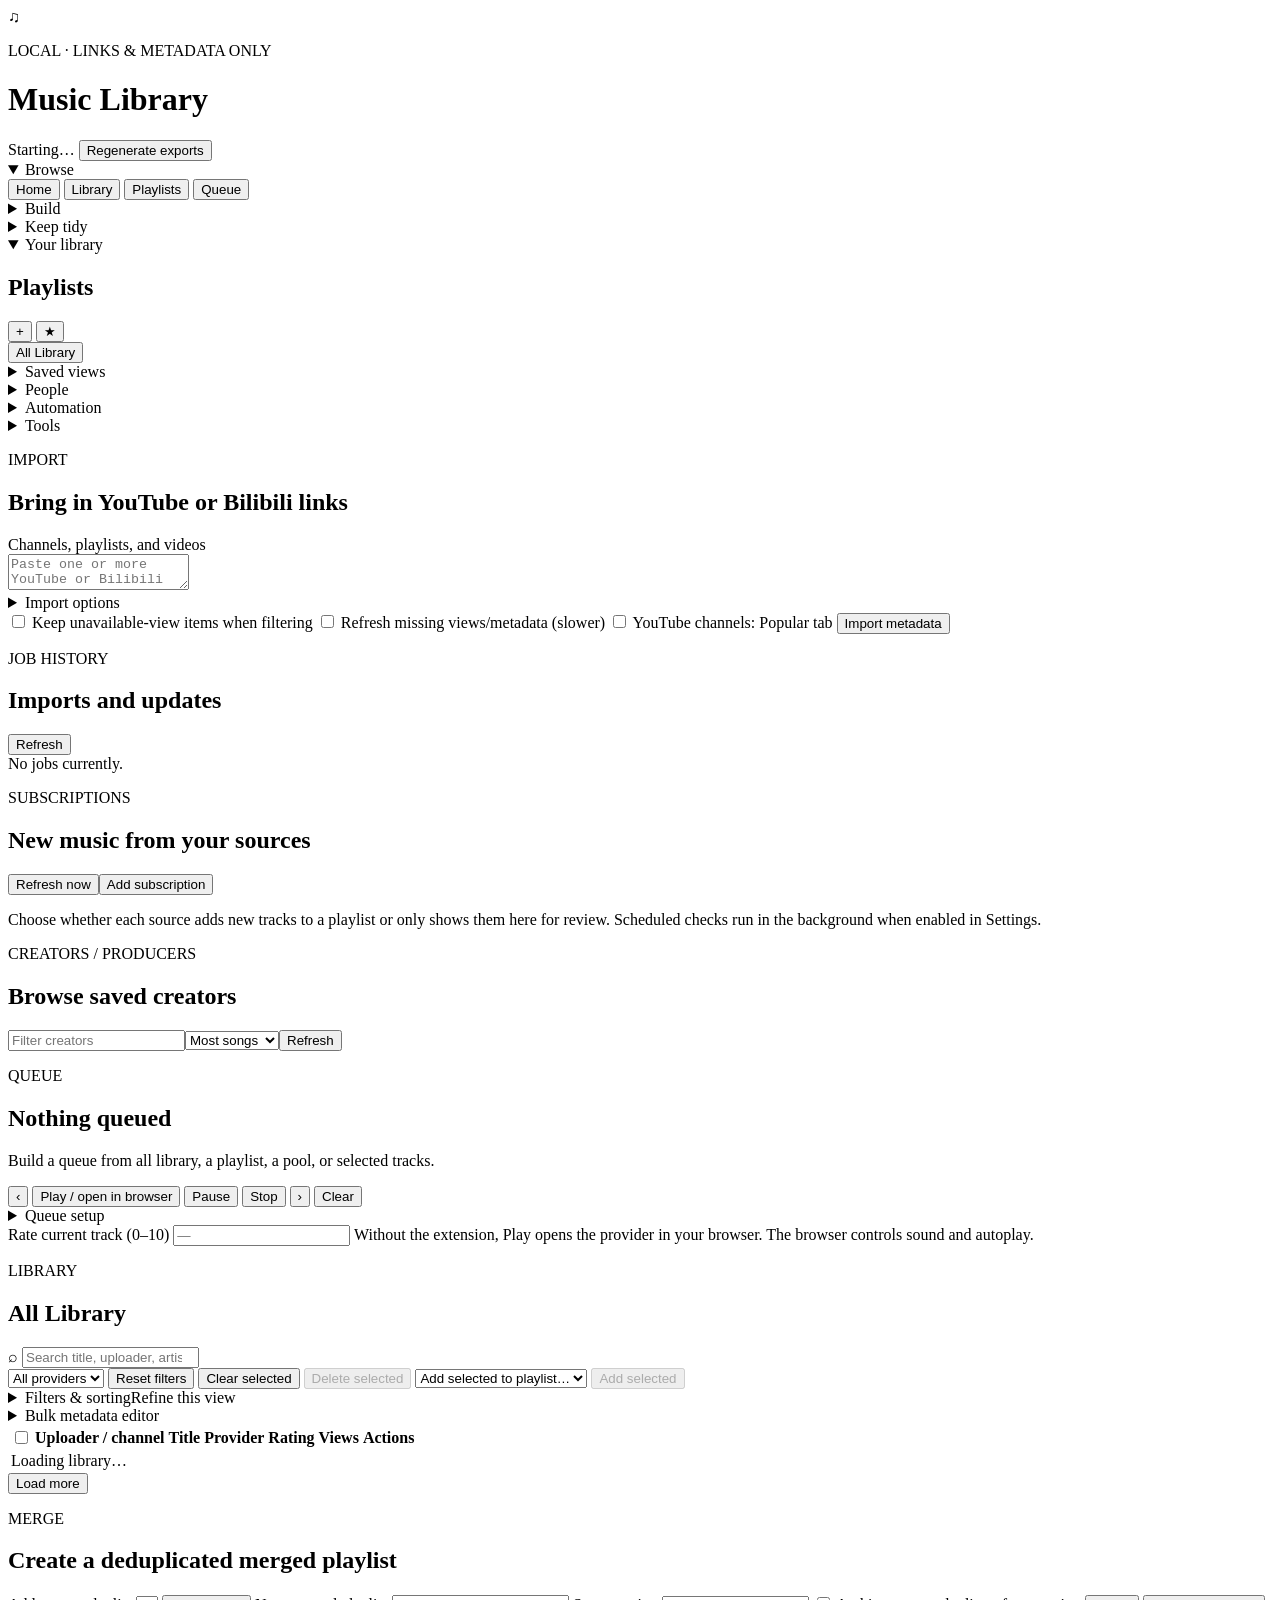
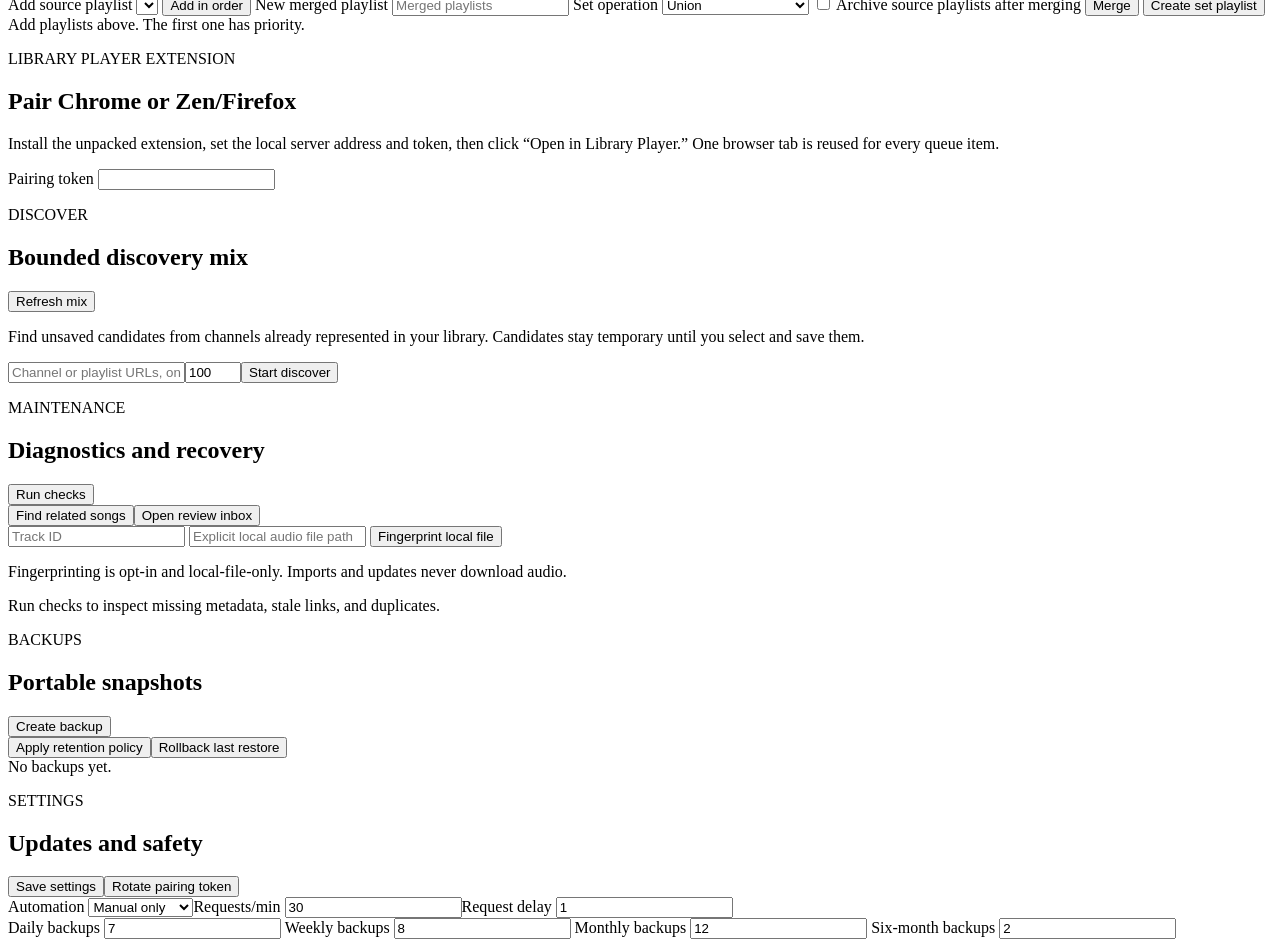
==== commit 6062e3f1: "Improve job history and subscription organization" ====
--- a/music_library/static/index.html
+++ b/music_library/static/index.html
@@ -74,19 +74,12 @@
 
         <details class="side-menu">
           <summary class="sidebar-label">People</summary>
-          <div class="section-heading">
-            <h2>Creators / producers</h2>
-          </div>
-          <div id="creator-list" class="stack-list muted">No creators detected yet.</div>
+          <button class="sidebar-page-link" data-view="creators">Creators / producers</button>
         </details>
 
         <details class="side-menu">
           <summary class="sidebar-label">Automation</summary>
-          <div class="section-heading">
-            <h2>Subscriptions</h2>
-            <button class="icon" id="new-subscription-button" title="Subscribe to a channel or playlist">+</button>
-          </div>
-          <div id="subscription-list" class="stack-list muted">No subscriptions yet.</div>
+          <button class="sidebar-page-link" data-view="subscriptions">Subscriptions <span id="subscription-badge" class="notification-badge" hidden>0</span></button>
         </details>
 
         <details class="side-menu sidebar-actions">
@@ -154,10 +147,25 @@
         <section class="panel jobs-panel" data-view-panel="imports">
           <div class="section-heading"><div><p class="eyebrow">JOB HISTORY</p><h2>Imports and updates</h2></div><button id="jobs-refresh-button">Refresh</button></div>
           <div id="jobs-list" class="stack-list muted">No jobs currently.</div>
+          <details id="jobs-history-wrap" class="jobs-history" hidden>
+            <summary>Recent completed jobs</summary>
+            <div id="jobs-history" class="stack-list muted"></div>
+          </details>
           <details id="jobs-issues-wrap" class="jobs-issues" hidden>
             <summary>Recent issues</summary>
             <div id="jobs-issues" class="stack-list muted"></div>
           </details>
+        </section>
+
+        <section class="panel" data-view-panel="subscriptions">
+          <div class="section-heading"><div><p class="eyebrow">SUBSCRIPTIONS</p><h2>New music from your sources</h2></div><div class="button-row"><button id="subscriptions-refresh-button">Refresh now</button><button id="new-subscription-button">Add subscription</button></div></div>
+          <p class="muted">Choose whether each source adds new tracks to a playlist or only shows them here for review. Scheduled checks run in the background when enabled in Settings.</p>
+          <div id="subscription-page-list" class="subscription-page-grid"></div>
+        </section>
+
+        <section class="panel" data-view-panel="creators">
+          <div class="section-heading"><div><p class="eyebrow">CREATORS / PRODUCERS</p><h2>Browse saved creators</h2></div><div class="form-row"><input id="creator-page-search" placeholder="Filter creators"><select id="creator-page-sort"><option value="track_count:desc">Most songs</option><option value="track_count:asc">Least songs</option><option value="total_views:desc">Most views</option><option value="name:asc">Name</option></select><button id="creators-refresh-button">Refresh</button></div></div>
+          <div id="creator-page-list" class="creator-page-grid"></div>
         </section>
 
         <section class="panel queue-panel" data-view-panel="queue">
@@ -180,7 +188,8 @@
             <summary>Queue setup</summary>
           <div class="queue-build">
             <label>Playlist pool
-              <select id="pool-playlists" multiple size="3" aria-label="Playlists to include in queue pool"></select>
+              <select id="pool-playlists" multiple size="3" aria-label="Playlists to include in queue pool" aria-describedby="pool-playlists-help"></select>
+              <small id="pool-playlists-help" class="muted">All Library queues every saved track, including unloaded pages, and ignores filters and checked rows. Leave the pool unselected to use the current selection.</small>
             </label>
             <label>Shuffle
               <select id="shuffle-mode">
@@ -432,6 +441,6 @@
         <div id="dialog-content"><h2 id="dialog-title">Dialog</h2></div>
       </div>
     </div>
-    <script type="module" src="/app.js?v=20261016-library-load"></script>
+    <script type="module" src="/app.js?v=20261019-subscriptions-jobs"></script>
   </body>
 </html>
